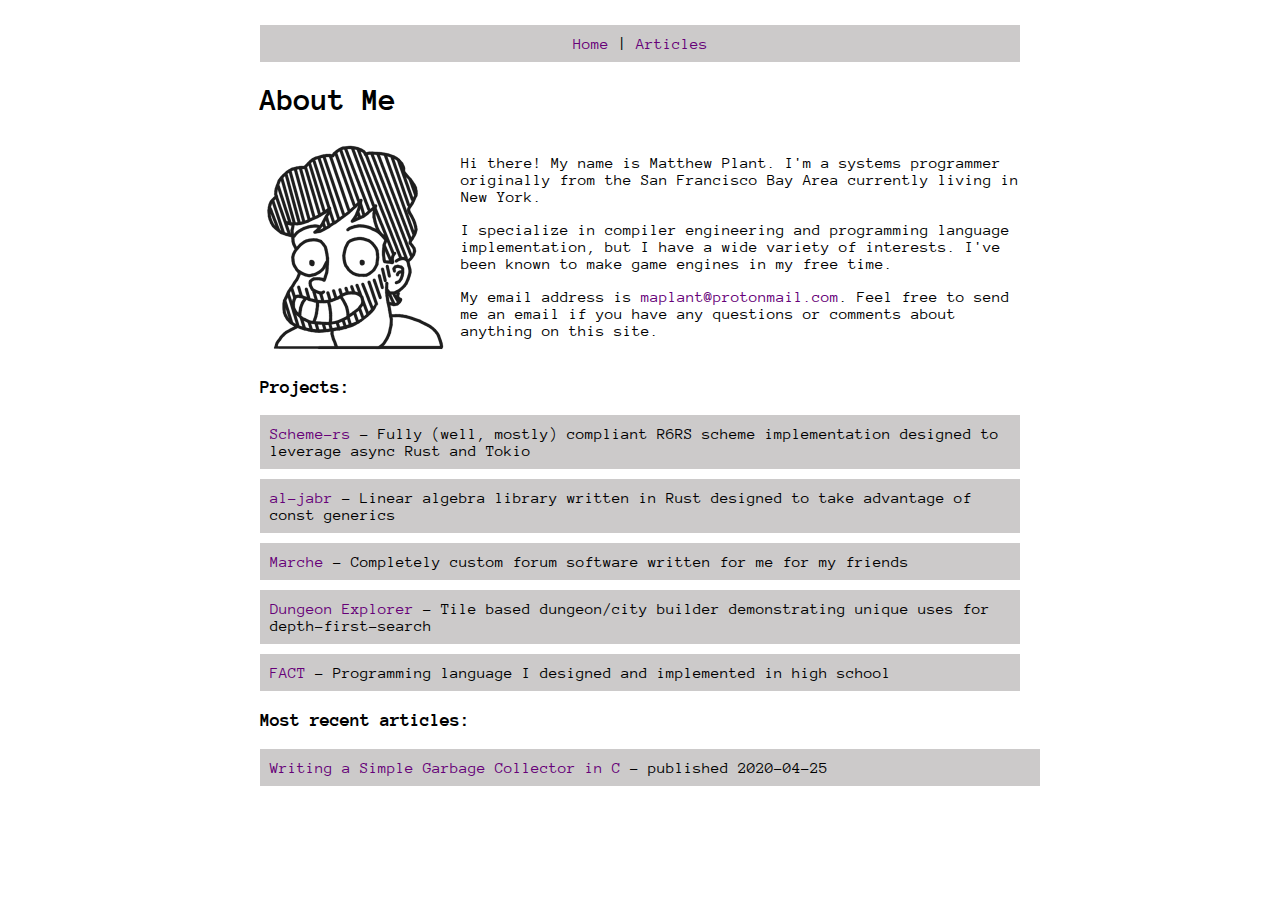
==== site/index.html @ e1043a4a "Initial commit" ====
<!DOCTYPE html>
<html lang="en">
  <head>
    <title>About Me</title>
    <link href="./styles.css" rel="stylesheet">
    <link rel="preconnect" href="https://fonts.googleapis.com">
    <link rel="preconnect" href="https://fonts.gstatic.com" crossorigin>
    <link href="https://fonts.googleapis.com/css2?family=Anonymous+Pro&display=swap" rel="stylesheet"> 
  </head>
  <body>
    <div style="margin-bottom: 10px; padding: 10px; text-align: center" class="nav-bar">
      <a href="./index.html">Home</a> | <a href="./articles.html">Articles</a>
    </div>
    <h1>About Me</h1>
    
<div style="display: grid">
  <div>
    <img src="./avatar.png" style="float: left; margin: 5px; width: 181px; height: 210px; margin-right: 15px">
    <p>
      Hi there! My name is Matthew Plant. I'm a systems programmer originally from the San Francisco Bay Area
      currently living in New York.
    </p>
    <p>
      I specialize in compiler engineering and programming language implementation, but I have a wide variety of
      interests. I've been known to make game engines in my free time. 
    </p>
    <p>
      My email address is <a href="mailto: maplant@protonmail.com">maplant@protonmail.com</a>. Feel free to send
      me an email if you have any questions or comments about anything on this site.
    </p>
  </div>
  <div>
    <h3>Projects:</h3>
    <div style="margin-top: 10px" class="article">
      <a href="https://github.com/maplant/scheme-rs">Scheme-rs</a> - Fully (well, mostly) compliant R6RS scheme implementation designed to leverage async Rust and Tokio 
    </div>
    <div style="margin-top: 10px" class="article">
      <a href="https://github.com/maplant/al-jabr">al-jabr</a> - Linear algebra library written in Rust designed to take advantage of const generics
    </div>
    <div style="margin-top: 10px" class="article">
      <a href="https://github.com/maplant/marche">Marche</a> - Completely custom forum software written for me for my friends
    </div>
    <div style="margin-top: 10px" class="article">
      <a href="https://github.com/maplant/dungeon-explorer">Dungeon Explorer</a> - Tile based dungeon/city builder demonstrating unique uses for depth-first-search
    </div>
    <div style="margin-top: 10px" class="article">
      <a href="https://github.com/maplant/FACT">FACT</a> - Programming language I designed and implemented in high school
    </div>
  </div>
  <div>
    <h3>Most recent articles:</h3>
    
    <div style="width: 100%; margin-top: 10px" class="article">
      <a href="./2020-04-25-Writing-a-Simple-Garbage-Collector-in-C.html"> Writing a Simple Garbage Collector in C</a> - published <span class="article-date">2020-04-25</span>
    </div>
    
  </div>
</div>

  </body>
</html>
---- site/styles.css ----
.code {
    padding: 15px;
}

body {
    max-width: calc(min(760px, 100%));
    padding: 25px;
    margin: auto;
    font-family: 'Anonymous Pro', monospace;
}

table {
  border-collapse: collapse;
}

td, th {
  text-align: left;
  padding: 8px;
}

.article {
    padding: 10px;
}

a {
    text-decoration: none;
}

a:hover {
    text-decoration: underline;
}

@media (prefers-color-scheme: light) {
    body {

    }
    td, th {
	border: 1px solid black;
    }
    .nav-bar {
	background-color: #cccaca;
    }
    .article {
	background-color: #cccaca;
    }
    a:link {
	color: #660078;
    }
    a:visited {
	color: #660078;
    }
    /*
 * theme "Solarized (light)" generated by syntect
 */

.code {
 color: #657b83;
 background-color: #fdf6e3;
}

.comment, .meta.documentation {
 color: #93a1a1;
}
.string {
 color: #2aa198;
}
.string.regexp {
 color: #2aa198;
}
.constant.character.escape {
 color: #dc322f;
}
.constant.numeric {
 color: #6c71c4;
}
.variable {
 color: #268bd2;
}
.variable.function {
 color: #b58900;
}
.variable.language {
 color: #d33682;
}
.keyword {
 color: #859900;
}
.meta.import .keyword, .keyword.control.import, .keyword.control.import.from, .keyword.other.import, .keyword.control.at-rule.include, .keyword.control.at-rule.import {
 color: #cb4b16;
}
.keyword.operator.comparison, .keyword.operator.assignment, .keyword.operator.arithmetic {
 color: #657b83;
}
.storage {
 color: #859900;
}
.storage.modifier {
 color: #586e75;
}
.keyword.control.class, .entity.name, .entity.name.class, .entity.name.type.class {
 color: #b58900;
}
.entity.other.inherited-class {
 color: #268bd2;
}
.entity.other.attribute-name {
 color: #b58900;
}
.support, .support.type, .support.class {
 color: #859900;
}
.entity.name.function {
 color: #b58900;
}
.punctuation.definition.variable {
 color: #859900;
}
.constant, .constant.language, .meta.preprocessor {
 color: #b58900;
}
.entity.name.section {
 color: #cb4b16;
}
.support.function.construct, .keyword.other.new {
 color: #dc322f;
}
.constant.character, .constant.other {
 color: #cb4b16;
}
.entity.name.tag {
 color: #268bd2;
}
.punctuation.definition.tag.html, .punctuation.definition.tag.begin, .punctuation.definition.tag.end {
 color: #93a1a1;
}
.support.function {
 color: #859900;
}
.punctuation.separator.continuation {
 color: #dc322f;
}
.storage.type {
 color: #268bd2;
}
.support.type.exception {
 color: #cb4b16;
}
.keyword.other.special-method {
 color: #cb4b16;
}
.invalid {
 background-color: #ec9489;
}
.string.quoted.double, .string.quoted.single {
 color: #2aa198;
}
.punctuation.definition.string {
 color: #839496;
}
.meta.brace.square, .punctuation.section.brackets {
 color: #268bd2;
}
.meta.brace.round, .meta.brace.curly, .punctuation.section, .punctuation.section.block, .punctuation.definition.parameters, .punctuation.section.group {
 color: #657b83;
}
.support.constant.color, .invalid.deprecated.color.w3c-non-standard-color-name.scss {
 color: #b58900;
}
.meta.selector.css {
 color: #657b83;
}
.entity.name.tag.css, .entity.name.tag.scss, .source.less .keyword.control.html.elements, .source.sass .keyword.control.untitled {
 color: #b58900;
}
.entity.other.attribute-name.class {
 color: #b58900;
}
.entity.other.attribute-name.id {
 color: #b58900;
}
.entity.other.attribute-name.pseudo-element, .entity.other.attribute-name.tag.pseudo-element, .entity.other.attribute-name.pseudo-class, .entity.other.attribute-name.tag.pseudo-class {
 color: #268bd2;
}
.text.html.basic .meta.tag.other.html, .text.html.basic .meta.tag.any.html, .text.html.basic .meta.tag.block.any, .text.html.basic .meta.tag.inline.any, .text.html.basic .meta.tag.structure.any.html, .text.html.basic .source.js.embedded.html, .punctuation.separator.key-value.html {
 color: #657b83;
}
.text.html.basic .entity.other.attribute-name.html, .meta.tag.xml .entity.other.attribute-name {
 color: #b58900;
}
.keyword.other.special-method.ruby {
 color: #859900;
}
.variable.other.constant.ruby {
 color: #b58900;
}
.constant.other.symbol.ruby {
 color: #2aa198;
}
.keyword.other.special-method.ruby {
 color: #cb4b16;
}
.meta.array .support.function.construct.php {
 color: #b58900;
}
.entity.name.function.preprocessor.c, .meta.preprocessor.c.include, .meta.preprocessor.macro.c {
 color: #cb4b16;
}
.meta.preprocessor.c.include .string.quoted.other.lt-gt.include.c, .meta.preprocessor.c.include .punctuation.definition.string.begin.c, .meta.preprocessor.c.include .punctuation.definition.string.end.c {
 color: #2aa198;
}
.other.package.exclude, .other.remove {
 color: #dc322f;
}
.other.add {
 color: #2aa198;
}
.punctuation.section.group.tex, .punctuation.definition.arguments.begin.latex, .punctuation.definition.arguments.end.latex, .punctuation.definition.arguments.latex {
 color: #dc322f;
}
.meta.group.braces.tex {
 color: #b58900;
}
.string.other.math.tex {
 color: #b58900;
}
.variable.parameter.function.latex {
 color: #cb4b16;
}
.punctuation.definition.constant.math.tex {
 color: #dc322f;
}
.text.tex.latex .constant.other.math.tex, .constant.other.general.math.tex, .constant.other.general.math.tex, .constant.character.math.tex {
 color: #2aa198;
}
.string.other.math.tex {
 color: #b58900;
}
.punctuation.definition.string.begin.tex, .punctuation.definition.string.end.tex {
 color: #dc322f;
}
.keyword.control.label.latex, .text.tex.latex .constant.other.general.math.tex {
 color: #2aa198;
}
.variable.parameter.definition.label.latex {
 color: #dc322f;
}
.support.function.be.latex {
 color: #859900;
}
.support.function.section.latex {
 color: #cb4b16;
}
.support.function.general.tex {
 color: #2aa198;
}
.keyword.control.ref.latex {
 color: #2aa198;
}
.storage.type.class.python, .storage.type.function.python, .storage.modifier.global.python {
 color: #859900;
}
.support.type.exception.python {
 color: #b58900;
}
.meta.scope.for-in-loop.shell, .variable.other.loop.shell {
 color: #586e75;
}
.meta.scope.case-block.shell, .meta.scope.case-body.shell {
 color: #586e75;
}
.punctuation.definition.logical-expression.shell {
 color: #dc322f;
}
.storage.modifier.c++ {
 color: #859900;
}
.support.function.perl {
 color: #268bd2;
}
.meta.diff, .meta.diff.header {
 color: #93a1a1;
}
.meta.diff.range {
 color: #268bd2;
}
.markup.deleted {
 color: #dc322f;
}
.markup.changed {
 color: #2aa198;
}
.markup.inserted {
 color: #859900;
}
.markup.heading, .punctuation.definition.heading.markdown {
 color: #b58900;
}
.markup.quote {
 color: #859900;
}
.markup.italic {
font-style: italic;
}
.markup.bold {
font-weight: bold;
}
.markup.underline.link.markdown, .meta.link.reference .constant.other.reference.link.markdown {
 color: #2aa198;
}
.constant.other.reference.link.markdown {
 color: #6c71c4;
}
.meta.paragraph.markdown .meta.dummy.line-break {
 background-color: #eee8d5;
}
.sublimelinter.notes {
 color: #eee8d5;
 background-color: #eee8d5;
}
.sublimelinter.outline.illegal {
 color: #93a1a1;
 background-color: #93a1a1;
}
.sublimelinter.underline.illegal {
 background-color: #dc322f;
}
.sublimelinter.outline.warning {
 color: #839496;
 background-color: #839496;
}
.sublimelinter.underline.warning {
 background-color: #b58900;
}
.sublimelinter.outline.violation {
 color: #657b83;
 background-color: #657b83;
}
.sublimelinter.underline.violation {
 background-color: #cb4b16;
}
.sublimelinter.mark.warning {
 color: #b58900;
}
.sublimelinter.mark.error {
 color: #dc322f;
}
.sublimelinter.gutter-mark {
 color: #657b83;
}
.brackethighlighter.all {
 color: #93a1a1;
}
.entity.name.filename.find-in-files {
 color: #2aa198;
}
.constant.numeric.line-number.find-in-files {
 color: #93a1a1;
}
.markup.deleted.git_gutter {
 color: #dc322f;
}
.markup.inserted.git_gutter {
 color: #859900;
}
.markup.changed.git_gutter {
 color: #b58900;
}
.variable.other.readwrite.js, .variable.other.object.js, .variable.other.constant.js {
 color: #657b83;
}

}

@media (prefers-color-scheme: dark) {
    body {
	color: white;
	background-color: #1e1e1e;
    }
    td, th {
	border: 1px solid white;
    }
    .nav-bar {
	background-color: #303030;
    }
    .article {
	background-color: #303030;
    }
    a:link {
	color: #2892fc;
    }
    a:visited {
	color: #2892fc;
    }
    /*
 * theme "Solarized (dark)" generated by syntect
 */

.code {
 color: #839496;
 background-color: #002b36;
}

.comment, .meta.documentation {
 color: #586e75;
}
.string {
 color: #2aa198;
}
.string.regexp {
 color: #2aa198;
}
.constant.character.escape {
 color: #dc322f;
}
.constant.numeric {
 color: #6c71c4;
}
.variable {
 color: #268bd2;
}
.variable.function {
 color: #b58900;
}
.variable.language {
 color: #d33682;
}
.keyword {
 color: #859900;
}
.meta.import .keyword, .keyword.control.import, .keyword.control.import.from, .keyword.other.import, .keyword.control.at-rule.include, .keyword.control.at-rule.import {
 color: #cb4b16;
}
.keyword.operator.comparison, .keyword.operator.assignment, .keyword.operator.arithmetic {
 color: #657b83;
}
.storage {
 color: #859900;
}
.storage.modifier {
 color: #93a1a1;
}
.keyword.control.class, .entity.name, .entity.name.class, .entity.name.type.class {
 color: #b58900;
}
.entity.other.inherited-class {
 color: #268bd2;
}
.entity.other.attribute-name {
 color: #b58900;
}
.support, .support.type, .support.class {
 color: #859900;
}
.entity.name.function {
 color: #b58900;
}
.punctuation.definition.variable {
 color: #859900;
}
.constant, .constant.language, .meta.preprocessor {
 color: #b58900;
}
.entity.name.section {
 color: #cb4b16;
}
.support.function.construct, .keyword.other.new {
 color: #dc322f;
}
.constant.character, .constant.other {
 color: #cb4b16;
}
.entity.name.tag {
 color: #268bd2;
}
.punctuation.definition.tag.html, .punctuation.definition.tag.begin, .punctuation.definition.tag.end {
 color: #586e75;
}
.support.function {
 color: #859900;
}
.punctuation.separator.continuation {
 color: #dc322f;
}
.storage.type {
 color: #268bd2;
}
.support.type.exception {
 color: #cb4b16;
}
.keyword.other.special-method {
 color: #cb4b16;
}
.invalid {
 background-color: #6e2e32;
}
.string.quoted.double, .string.quoted.single {
 color: #2aa198;
}
.punctuation.definition.string {
 color: #839496;
}
.meta.brace.square, .punctuation.section.brackets {
 color: #268bd2;
}
.meta.brace.round, .meta.brace.curly, .punctuation.section, .punctuation.section.block, .punctuation.definition.parameters, .punctuation.section.group {
 color: #657b83;
}
.support.constant.color, .invalid.deprecated.color.w3c-non-standard-color-name.scss {
 color: #b58900;
}
.meta.selector.css {
 color: #657b83;
}
.entity.name.tag.css, .entity.name.tag.scss, .source.less .keyword.control.html.elements, .source.sass .keyword.control.untitled {
 color: #b58900;
}
.entity.other.attribute-name.class {
 color: #b58900;
}
.entity.other.attribute-name.id {
 color: #b58900;
}
.entity.other.attribute-name.pseudo-element, .entity.other.attribute-name.tag.pseudo-element, .entity.other.attribute-name.pseudo-class, .entity.other.attribute-name.tag.pseudo-class {
 color: #268bd2;
}
.text.html.basic .meta.tag.other.html, .text.html.basic .meta.tag.any.html, .text.html.basic .meta.tag.block.any, .text.html.basic .meta.tag.inline.any, .text.html.basic .meta.tag.structure.any.html, .text.html.basic .source.js.embedded.html, .punctuation.separator.key-value.html {
 color: #657b83;
}
.text.html.basic .entity.other.attribute-name.html, .meta.tag.xml .entity.other.attribute-name {
 color: #b58900;
}
.keyword.other.special-method.ruby {
 color: #859900;
}
.variable.other.constant.ruby {
 color: #b58900;
}
.constant.other.symbol.ruby {
 color: #2aa198;
}
.keyword.other.special-method.ruby {
 color: #cb4b16;
}
.meta.array .support.function.construct.php {
 color: #b58900;
}
.entity.name.function.preprocessor.c, .meta.preprocessor.c.include, .meta.preprocessor.macro.c {
 color: #cb4b16;
}
.meta.preprocessor.c.include .string.quoted.other.lt-gt.include.c, .meta.preprocessor.c.include .punctuation.definition.string.begin.c, .meta.preprocessor.c.include .punctuation.definition.string.end.c {
 color: #2aa198;
}
.other.package.exclude, .other.remove {
 color: #dc322f;
}
.other.add {
 color: #2aa198;
}
.punctuation.section.group.tex, .punctuation.definition.arguments.begin.latex, .punctuation.definition.arguments.end.latex, .punctuation.definition.arguments.latex {
 color: #dc322f;
}
.meta.group.braces.tex {
 color: #b58900;
}
.string.other.math.tex {
 color: #b58900;
}
.variable.parameter.function.latex {
 color: #cb4b16;
}
.punctuation.definition.constant.math.tex {
 color: #dc322f;
}
.text.tex.latex .constant.other.math.tex, .constant.other.general.math.tex, .constant.other.general.math.tex, .constant.character.math.tex {
 color: #2aa198;
}
.string.other.math.tex {
 color: #b58900;
}
.punctuation.definition.string.begin.tex, .punctuation.definition.string.end.tex {
 color: #dc322f;
}
.keyword.control.label.latex, .text.tex.latex .constant.other.general.math.tex {
 color: #2aa198;
}
.variable.parameter.definition.label.latex {
 color: #dc322f;
}
.support.function.be.latex {
 color: #859900;
}
.support.function.section.latex {
 color: #cb4b16;
}
.support.function.general.tex {
 color: #2aa198;
}
.keyword.control.ref.latex {
 color: #2aa198;
}
.storage.type.class.python, .storage.type.function.python, .storage.modifier.global.python {
 color: #859900;
}
.support.type.exception.python {
 color: #b58900;
}
.meta.scope.for-in-loop.shell, .variable.other.loop.shell {
 color: #93a1a1;
}
.meta.scope.case-block.shell, .meta.scope.case-body.shell {
 color: #93a1a1;
}
.punctuation.definition.logical-expression.shell {
 color: #dc322f;
}
.storage.modifier.c++ {
 color: #859900;
}
.support.function.perl {
 color: #268bd2;
}
.meta.diff, .meta.diff.header {
 color: #586e75;
}
.meta.diff.range {
 color: #268bd2;
}
.markup.deleted {
 color: #dc322f;
}
.markup.changed {
 color: #2aa198;
}
.markup.inserted {
 color: #859900;
}
.markup.heading, .punctuation.definition.heading.markdown {
 color: #b58900;
}
.markup.quote {
 color: #859900;
}
.markup.italic {
font-style: italic;
}
.markup.bold {
font-weight: bold;
}
.markup.underline.link.markdown, .meta.link.reference .constant.other.reference.link.markdown {
 color: #2aa198;
}
.constant.other.reference.link.markdown {
 color: #6c71c4;
}
.meta.paragraph.markdown .meta.dummy.line-break {
 background-color: #586e75;
}
.sublimelinter.notes {
 color: #586e75;
 background-color: #586e75;
}
.sublimelinter.outline.illegal {
 color: #586e75;
 background-color: #586e75;
}
.sublimelinter.underline.illegal {
 background-color: #dc322f;
}
.sublimelinter.outline.warning {
 color: #839496;
 background-color: #839496;
}
.sublimelinter.underline.warning {
 background-color: #b58900;
}
.sublimelinter.outline.violation {
 color: #657b83;
 background-color: #657b83;
}
.sublimelinter.underline.violation {
 background-color: #cb4b16;
}
.sublimelinter.mark.warning {
 color: #b58900;
}
.sublimelinter.mark.error {
 color: #dc322f;
}
.sublimelinter.gutter-mark {
 color: #657b83;
}
.brackethighlighter.all {
 color: #586e75;
}
.entity.name.filename.find-in-files {
 color: #2aa198;
}
.constant.numeric.line-number.find-in-files {
 color: #586e75;
}
.markup.deleted.git_gutter {
 color: #dc322f;
}
.markup.inserted.git_gutter {
 color: #859900;
}
.markup.changed.git_gutter {
 color: #b58900;
}
.variable.other.readwrite.js, .variable.other.object.js, .variable.other.constant.js {
 color: #839496;
}

}
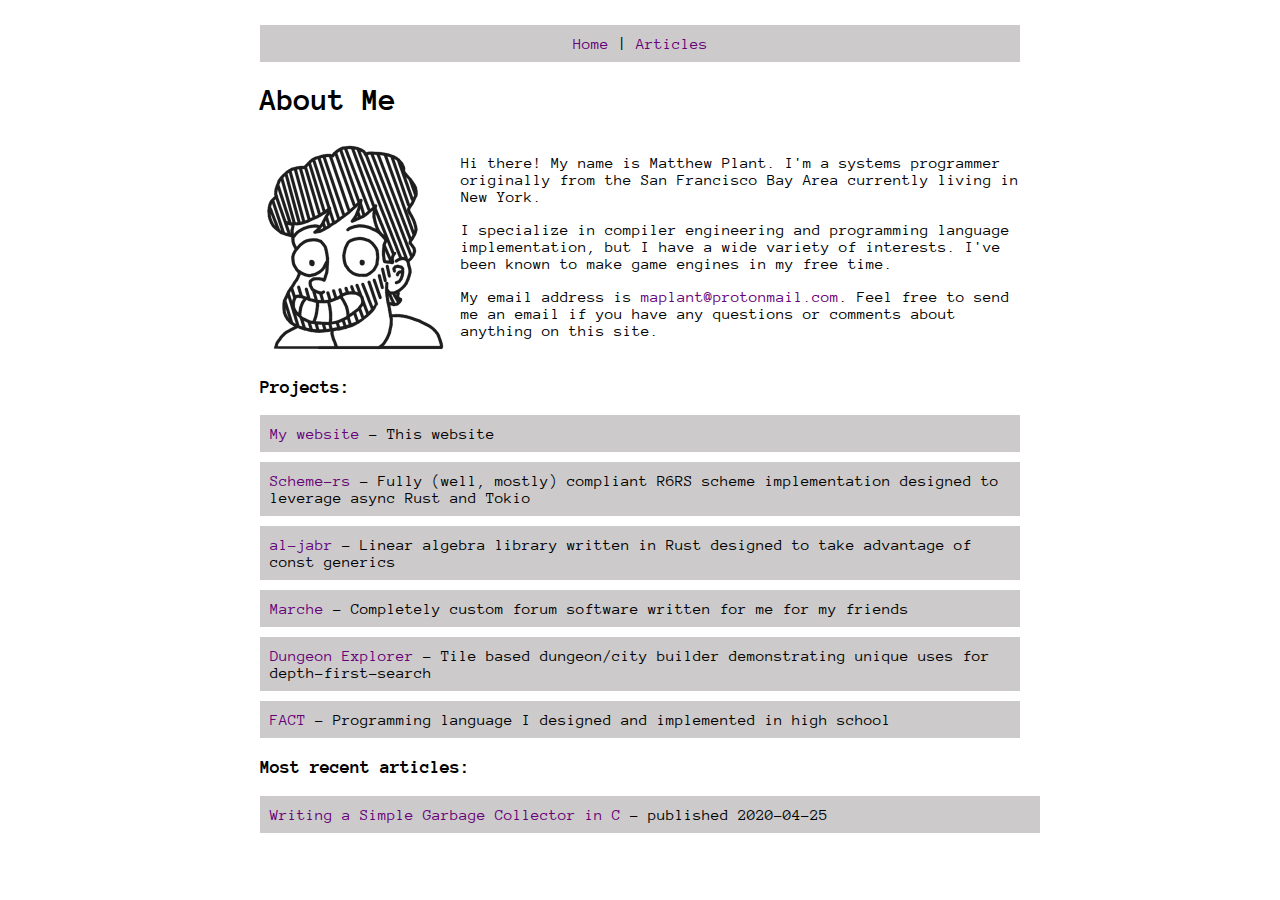
==== commit e15d6629: "Make resolver 2" ====
--- a/site/index.html
+++ b/site/index.html
@@ -32,6 +32,9 @@
   <div>
     <h3>Projects:</h3>
     <div style="margin-top: 10px" class="article">
+      <a href="https://github.com/maplant/my-website">My website</a> - This website 
+    </div>
+    <div style="margin-top: 10px" class="article">
       <a href="https://github.com/maplant/scheme-rs">Scheme-rs</a> - Fully (well, mostly) compliant R6RS scheme implementation designed to leverage async Rust and Tokio 
     </div>
     <div style="margin-top: 10px" class="article">
